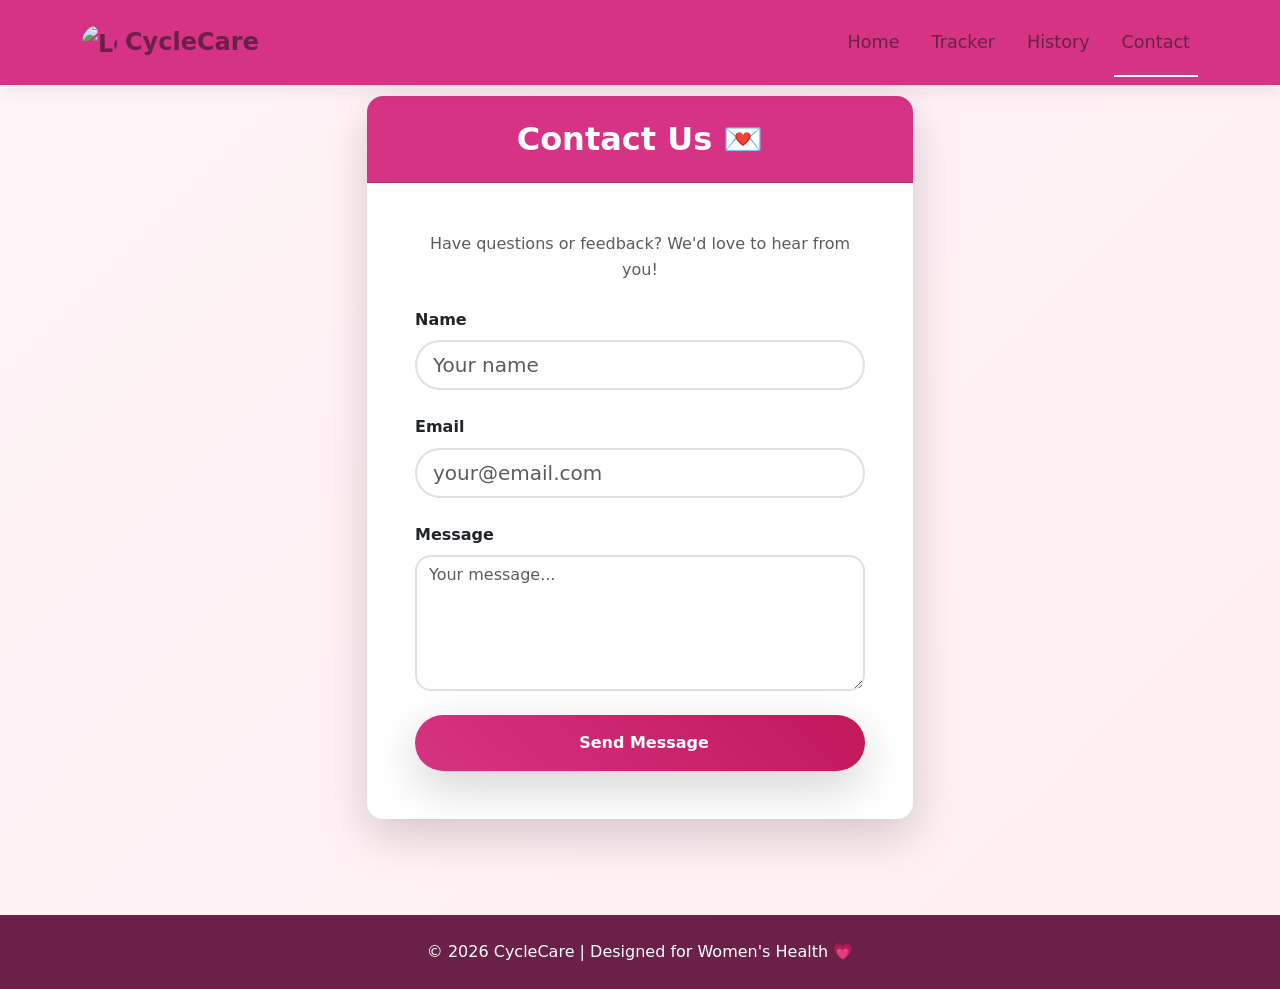
==== contact.html @ e86c40f9 "Upload CycleCare project files" ====
<!DOCTYPE html>
<html lang="en">
<head>
    <meta charset="UTF-8">
    <meta name="viewport" content="width=device-width, initial-scale=1.0">
    <title>Contact - CycleCare</title>
    <link rel="icon" href="https://image.winudf.com/v2/image1/Y29tLm1uLm92dWxhdGlvbnRyYWNrZXIucGVyaW9kY2FsZW5kYXIucGVyaW9kdHJhY2tlcl9pY29uXzE2OTQ0ODE1NTNfMDM4/icon.png?w=102&fakeurl=1">
    <link href="https://cdn.jsdelivr.net/npm/bootstrap@5.3.2/dist/css/bootstrap.min.css" rel="stylesheet">
    <link rel="stylesheet" href="style.css">
</head>
<body>
    <!-- Navbar -->
     <nav class="navbar navbar-expand-lg navbar-dark fixed-top">
        <div class="container">
            <a class="navbar-brand" href="home.html">
                <img src="https://image.winudf.com/v2/image1/Y29tLm1uLm92dWxhdGlvbnRyYWNrZXIucGVyaW9kY2FsZW5kYXIucGVyaW9kdHJhY2tlcl9pY29uXzE2OTQ0ODE1NTNfMDM4/icon.png?w=102&fakeurl=1" alt="Logo">
                CycleCare
            </a>
            <button class="navbar-toggler" type="button" data-bs-toggle="offcanvas" data-bs-target="#mobileMenu">
                <span class="navbar-toggler-icon"></span>
            </button>
            <div class="offcanvas offcanvas-start offcanvas-lg" id="mobileMenu">
                <div class="offcanvas-header">
                    <h5 class="offcanvas-title">Menu</h5>
                    <button type="button" class="btn-close" data-bs-dismiss="offcanvas"></button>
                </div>
                <div class="offcanvas-body">
                    <div class="navbar-nav ms-auto">
                        <a class="nav-link active" href="home.html">Home</a>
                        <a class="nav-link" href="tracker.html">Tracker</a>
                        <a class="nav-link" href="history.html">History</a>
                        <a class="nav-link" href="contact.html">Contact</a>
                    </div>
                </div>
            </div>
        </div>
    </nav>

    <!-- Contact Form -->
    <div class="container py-5 mt-5">
        <div class="row justify-content-center">
            <div class="col-md-8 col-lg-6">
                <div class="card border-0 shadow-lg rounded-4 overflow-hidden">
                    <div class="card-header bg-pink text-white text-center py-4">
                        <h2 class="fw-bold mb-0">Contact Us 💌</h2>
                    </div>
                    <div class="card-body p-4 p-md-5">
                        <p class="text-center text-muted mb-4">Have questions or feedback? We'd love to hear from you!</p>
                        
                        <form id="contactForm" novalidate>
                            <div class="mb-4">
                                <label class="form-label fw-bold">Name</label>
                                <input type="text" class="form-control form-control-lg rounded-pill" id="name" placeholder="Your name" required>
                                <div class="invalid-feedback">Please enter your name.</div>
                            </div>

                            <div class="mb-4">
                                <label class="form-label fw-bold">Email</label>
                                <input type="email" class="form-control form-control-lg rounded-pill" id="email" placeholder="your@email.com" required>
                                <div class="invalid-feedback">Please enter a valid email.</div>
                            </div>

                            <div class="mb-4">
                                <label class="form-label fw-bold">Message</label>
                                <textarea class="form-control rounded-4" id="message" rows="5" placeholder="Your message..." required></textarea>
                                <div class="invalid-feedback">Please enter your message.</div>
                            </div>

                            <button type="submit" class="btn btn-pink w-100 rounded-pill py-3 fw-bold shadow-lg">
                                <i class="fas fa-paper-plane me-2"></i>Send Message
                            </button>
                        </form>
                    </div>
                </div>
            </div>
        </div>
    </div>

    <!-- Footer -->
    <footer class="bg-dark-pink text-white py-4 mt-5">
        <div class="container text-center">
            <p class="mb-0">&copy; 2026 CycleCare | Designed for Women's Health 💗</p>
        </div>
    </footer>

    <script src="https://cdn.jsdelivr.net/npm/bootstrap@5.3.2/dist/js/bootstrap.bundle.min.js"></script>
    <script>
        document.getElementById('contactForm').addEventListener('submit', function(e) {
            e.preventDefault();
            if (!this.checkValidity()) {
                e.stopPropagation();
                this.classList.add('was-validated');
                return;
            }
            alert('Thank you for contacting us! We will get back to you soon.');
            this.reset();
            this.classList.remove('was-validated');
        });
    </script>
    <script>
        // Get current page filename
        const currentPage = window.location.pathname.split("/").pop();

        // Get all nav links
        const navLinks = document.querySelectorAll(".navbar .nav-link");

        navLinks.forEach(link => {
            // Remove any existing 'active' class
            link.classList.remove("active");

            // Add 'active' if href matches current page
            if(link.getAttribute("href") === currentPage) {
            link.classList.add("active");
            }
        });
</script>
</body>
</html>
---- style.css ----
/* style.css - Complete Stylesheet */

/* ==================== CSS VARIABLES ==================== */
:root {
    --primary-pink: #d63384;
    --dark-pink: #6b2147;
    --light-pink: #fff5f8;
    --hover-pink: #ffe0f0;
    --accent-yellow: #ffcc00;
    --success-green: #4caf50;
    --bg-pink: #ffeef2;
    --shadow-pink: rgba(214, 51, 132, 0.15);
}

/* ==================== GLOBAL STYLES ==================== */
* {
    margin: 0;
    padding: 0;
    box-sizing: border-box;
}

body {
    font-family: 'Segoe UI', system-ui, -apple-system, sans-serif;
    background: linear-gradient(135deg, var(--light-pink) 0%, var(--bg-pink) 100%);
    min-height: 100vh;
    color: #333;
    line-height: 1.6;
}

/* ==================== NAVBAR ==================== */
.navbar {
    background-color: var(--primary-pink) !important;
    padding: 0.75rem 0;
    box-shadow: 0 2px 20px rgba(0,0,0,0.1);
}

.navbar-brand {
    color: var(--dark-pink) !important;
    font-weight: 700;
    font-size: 1.5rem;
    display: flex;
    align-items: center;
    gap: 0.5rem;
}

.navbar-brand img {
    height: 35px;
    width: 35px;
    border-radius: 50%;
}

.nav-link {
    color: var(--dark-pink) !important;
    font-weight: 500;
    margin-left: 1rem;
    transition: all 0.3s ease;
    position: relative;
}

.nav-link:hover,
.nav-link.active {
    color: white !important;
}

.nav-link.active::after {
    content: '';
    position: absolute;
    bottom: -5px;
    left: 0;
    width: 100%;
    height: 2px;
    background: white;
}

/* Mobile Menu */
.offcanvas {
    background-color: var(--light-pink);
    width: 280px;
}

.offcanvas-header {
    background-color: var(--primary-pink);
    color: white;
}

.offcanvas .nav-link {
    color: var(--dark-pink) !important;
    padding: 1rem 0;
    font-size: 1.1rem;
    border-bottom: 1px solid rgba(214, 51, 132, 0.1);
}

/* ==================== TYPOGRAPHY ==================== */
.text-pink {
    color: var(--primary-pink) !important;
}

.bg-pink {
    background-color: var(--primary-pink) !important;
}

.bg-dark-pink {
    background-color: var(--dark-pink) !important;
}

.bg-light-pink {
    background-color: var(--light-pink) !important;
}

/* ==================== BUTTONS ==================== */
.btn-pink {
    background: linear-gradient(45deg, var(--primary-pink), #c2185b);
    color: white !important;
    border: none;
    transition: all 0.3s ease;
}

.btn-pink:hover {
    transform: translateY(-3px);
    box-shadow: 0 10px 25px rgba(214, 51, 132, 0.4);
    color: white !important;
}

.btn-outline-pink {
    border: 2px solid var(--primary-pink);
    color: var(--primary-pink);
    background: white;
    transition: all 0.3s ease;
}

.btn-outline-pink:hover {
    background: var(--primary-pink);
    color: white;
}

.hover-lift {
    transition: transform 0.3s ease, box-shadow 0.3s ease;
}

.hover-lift:hover {
    transform: translateY(-10px);
    box-shadow: 0 20px 40px var(--shadow-pink) !important;
}

.calculate-btn {
    background: #d63384; /* Pink color */
    color: #fff; /* White text */
    border-radius: 50px; /* Rounded pill shape */
    padding: 12px 30px;
    font-weight: bold;
    transition: background 0.3s;
}

.calculate-btn:hover {
    background: #c12b74; /* Darker pink on hover */
    text-decoration: none;
}

/* ==================== CARDS ==================== */
.card {
    border: none;
    background: white;
    transition: transform 0.3s ease;
}

.feature-card {
    border-radius: 20px;
}

.feature-icon {
    width: 80px;
    height: 80px;
    background: var(--light-pink);
    border-radius: 50%;
    display: flex;
    align-items: center;
    justify-content: center;
    margin: 0 auto;
}

/* ==================== HOME PAGE ==================== */
.hero-section {
    min-height: calc(100vh - 76px);
    display: flex;
    align-items: center;
}

.hero-img {
    max-height: 500px;
    object-fit: cover;
    width: 100%;
}

.feature-list {
    list-style: none;
}

.feature-item {
    display: flex;
    align-items: center;
    font-size: 1.1rem;
    padding: 0.5rem 0;
}

.heart-beat {
    display: inline-block;
    animation: heartbeat 1.5s ease infinite;
}

@keyframes heartbeat {
    0%, 100% { transform: scale(1); }
    50% { transform: scale(1.1); }
}

/* ==================== CALENDAR STYLES ==================== */
.calendar-wrapper {
    background: white;
    border-radius: 20px;
    padding: 1rem;
}

.calendar-weekdays {
    display: grid;
    grid-template-columns: repeat(7, 1fr);
    text-align: center;
    font-weight: 700;
    color: var(--primary-pink);
    margin-bottom: 1rem;
    padding-bottom: 1rem;
    border-bottom: 2px solid var(--light-pink);
}

.calendar-grid {
    display: grid;
    grid-template-columns: repeat(7, 1fr);
    gap: 8px;
}

.calendar-day {
    aspect-ratio: 1;
    display: flex;
    align-items: center;
    justify-content: center;
    font-weight: 500;
    border-radius: 50%;
    cursor: pointer;
    transition: all 0.3s ease;
    background: #f8f9fa;
    font-size: 0.95rem;
}

.calendar-day:hover {
    transform: scale(1.15);
    box-shadow: 0 5px 15px rgba(0,0,0,0.1);
    z-index: 10;
}

.calendar-day.empty {
    background: transparent;
    cursor: default;
}

.calendar-day.period-day {
    background: var(--primary-pink);
    color: white;
    box-shadow: 0 5px 15px rgba(214, 51, 132, 0.3);
}

.calendar-day.ovulation-day {
    background: var(--accent-yellow);
    color: #333;
    box-shadow: 0 5px 15px rgba(255, 204, 0, 0.3);
}

.calendar-day.fertile-day {
    background: var(--success-green);
    color: white;
    box-shadow: 0 5px 15px rgba(76, 175, 80, 0.3);
}

.calendar-day.today {
    border: 3px solid var(--primary-pink);
    font-weight: 700;
}

.calendar-day.selected {
    border: 3px solid var(--accent-yellow);
    transform: scale(1.1);
}

.calendar-day {
    background: #f8f9fa; /* low fertility / normal day */
}

/* ==================== SYMPTOMS ==================== */
.symptoms-grid {
    display: grid;
    grid-template-columns: repeat(3, 1fr);
    gap: 10px;
}

.symptom-btn {
    background: #f8f9fa;
    border: 2px solid transparent;
    border-radius: 15px;
    padding: 12px 8px;
    text-align: center;
    cursor: pointer;
    transition: all 0.3s ease;
    display: flex;
    flex-direction: column;
    align-items: center;
    gap: 5px;
}

.symptom-btn:hover {
    background: var(--light-pink);
    transform: translateY(-3px);
}

.symptom-btn.active {
    background: var(--primary-pink);
    color: white;
    border-color: var(--primary-pink);
}

.symptom-btn i {
    font-size: 1.5rem;
}

.symptom-btn span {
    font-size: 0.8rem;
    font-weight: 500;
}

/* ==================== LOGS ==================== */
.logs-container {
    max-height: 300px;
    overflow-y: auto;
    padding-right: 5px;
}

.logs-container::-webkit-scrollbar {
    width: 6px;
}

.logs-container::-webkit-scrollbar-track {
    background: #f1f1f1;
    border-radius: 10px;
}

.logs-container::-webkit-scrollbar-thumb {
    background: var(--primary-pink);
    border-radius: 10px;
}

.log-entry {
    background: white;
    border-radius: 15px;
    padding: 15px;
    margin-bottom: 10px;
    box-shadow: 0 2px 10px rgba(0,0,0,0.05);
    display: flex;
    justify-content: space-between;
    align-items: center;
    transition: transform 0.2s ease;
}

.log-entry:hover {
    transform: translateX(5px);
}

/* ==================== HISTORY PAGE ==================== */
.history-list {
    max-height: 600px;
    overflow-y: auto;
}

.history-item {
    padding: 1.5rem;
    border-bottom: 1px solid #eee;
    transition: background 0.3s ease;
}

.history-item:hover {
    background: var(--light-pink);
}

.history-item:last-child {
    border-bottom: none;
}

.history-date {
    color: var(--primary-pink);
    font-weight: 700;
    font-size: 1.1rem;
}

.history-stats {
    display: flex;
    gap: 2rem;
    margin-top: 0.5rem;
    flex-wrap: wrap;
}

.history-stat {
    display: flex;
    align-items: center;
    gap: 0.5rem;
    color: #666;
    font-size: 0.9rem;
}

/* ==================== FORM STYLES ==================== */
.form-control, .form-select {
    border: 2px solid #e0e0e0;
    transition: all 0.3s ease;
}

.form-control:focus, .form-select:focus {
    border-color: var(--primary-pink);
    box-shadow: 0 0 0 0.25rem rgba(214, 51, 132, 0.15);
}

/* ==================== FOOTER ==================== */
footer {
    margin-top: auto;
}

/* ==================== RESPONSIVE ==================== */
@media (max-width: 991.98px) {
    .symptoms-grid {
        grid-template-columns: repeat(4, 1fr);
    }
    
    .hero-section {
        min-height: auto;
        padding-top: 2rem;
    }
}

@media (max-width: 767.98px) {
    .symptoms-grid {
        grid-template-columns: repeat(3, 1fr);
    }
    
    .calendar-day {
        font-size: 0.85rem;
    }
    
    .history-stats {
        flex-direction: column;
        gap: 0.5rem;
    }
}

@media (max-width: 575.98px) {
    .symptoms-grid {
        grid-template-columns: repeat(2, 1fr);
    }
    
    .navbar-brand {
        font-size: 1.2rem;
    }
    
    .display-4 {
        font-size: 2rem;
    }
    
    .display-5 {
        font-size: 1.8rem;
    }
}

/* ==================== ANIMATIONS ==================== */
@keyframes fadeIn {
    from { opacity: 0; transform: translateY(20px); }
    to { opacity: 1; transform: translateY(0); }
}

.fade-in {
    animation: fadeIn 0.6s ease forwards;
}

/* ==================== UTILITY CLASSES ==================== */
.min-vh-75 {
    min-height: 75vh;
}

.rounded-4 {
    border-radius: 1rem !important;
}

.rounded-5 {
    border-radius: 2rem !important;
}
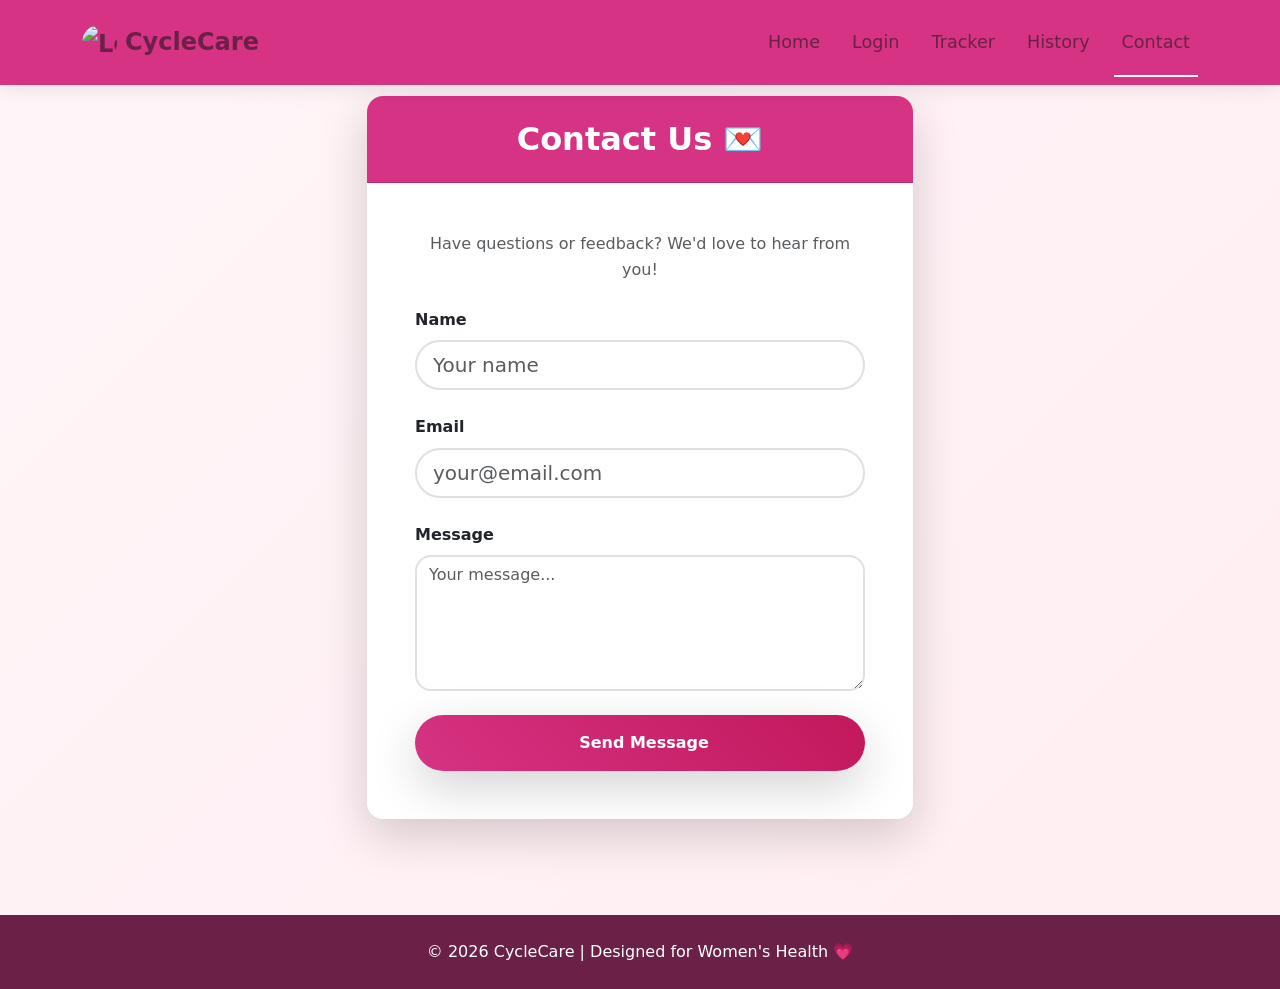
==== commit 59c832f8: "Fix HTML encoding issues in contact.html" ====
--- a/contact.html
+++ b/contact.html
@@ -28,6 +28,7 @@
                 <div class="offcanvas-body">
                     <div class="navbar-nav ms-auto">
                         <a class="nav-link active" href="home.html">Home</a>
+                        <a class="nav-link" href="login.html">Login</a>
                         <a class="nav-link" href="tracker.html">Tracker</a>
                         <a class="nav-link" href="history.html">History</a>
                         <a class="nav-link" href="contact.html">Contact</a>
@@ -116,4 +117,4 @@
         });
 </script>
 </body>
-</html>+</html>
